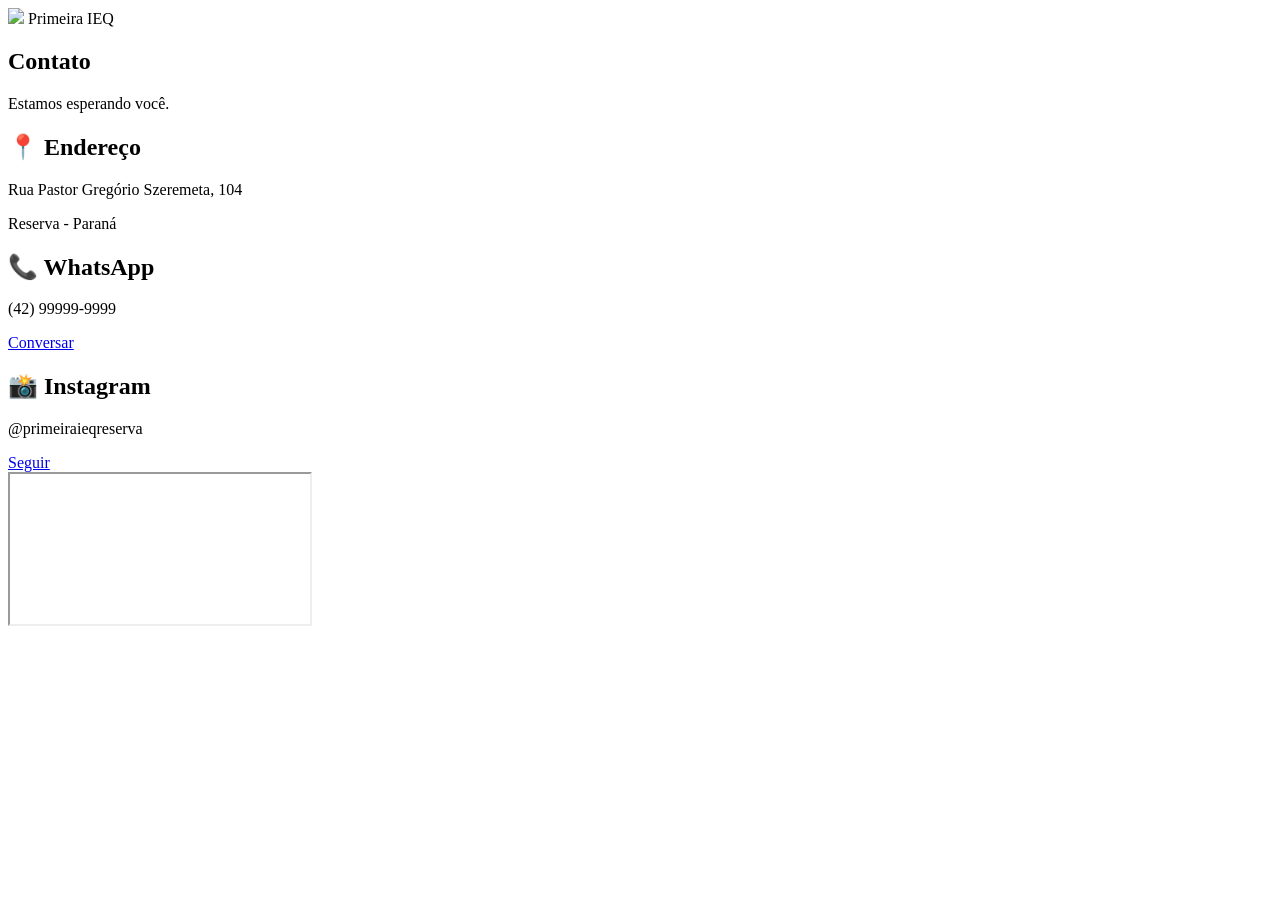
==== contato.html @ 2b6d756c "bfgg" ====
<!DOCTYPE html>
<html lang="pt-BR">

<head>

<meta charset="UTF-8">

<meta name="viewport" content="width=device-width, initial-scale=1.0">

<title>Contato | Primeira IEQ</title>

<link rel="stylesheet" href="css/style.css">

</head>

<body>

<header>

<div class="logo">
<img src="assets/logo.png">
<span>Primeira IEQ</span>
</div>

</header>

<section class="page-hero">

<h1>Contato</h1>

<p>
Estamos esperando você.
</p>

</section>

<section class="contato-grid">

<div class="contato-card">

<h2>📍 Endereço</h2>

<p>
Rua Pastor Gregório Szeremeta, 104
</p>

<p>
Reserva - Paraná
</p>

</div>

<div class="contato-card">

<h2>📞 WhatsApp</h2>

<p>
(42) 99999-9999
</p>

<a
href="https://wa.me/5542999999999"
target="_blank"
class="btn">

Conversar

</a>

</div>

<div class="contato-card">

<h2>📸 Instagram</h2>

<p>
@primeiraieqreserva
</p>

<a
href="#"
class="btn">

Seguir

</a>

</div>

</section>

<section class="mapa">

<iframe
src="https://www.google.com/maps/embed?pb="
allowfullscreen
loading="lazy">
</iframe>

</section>

</body>

</html>
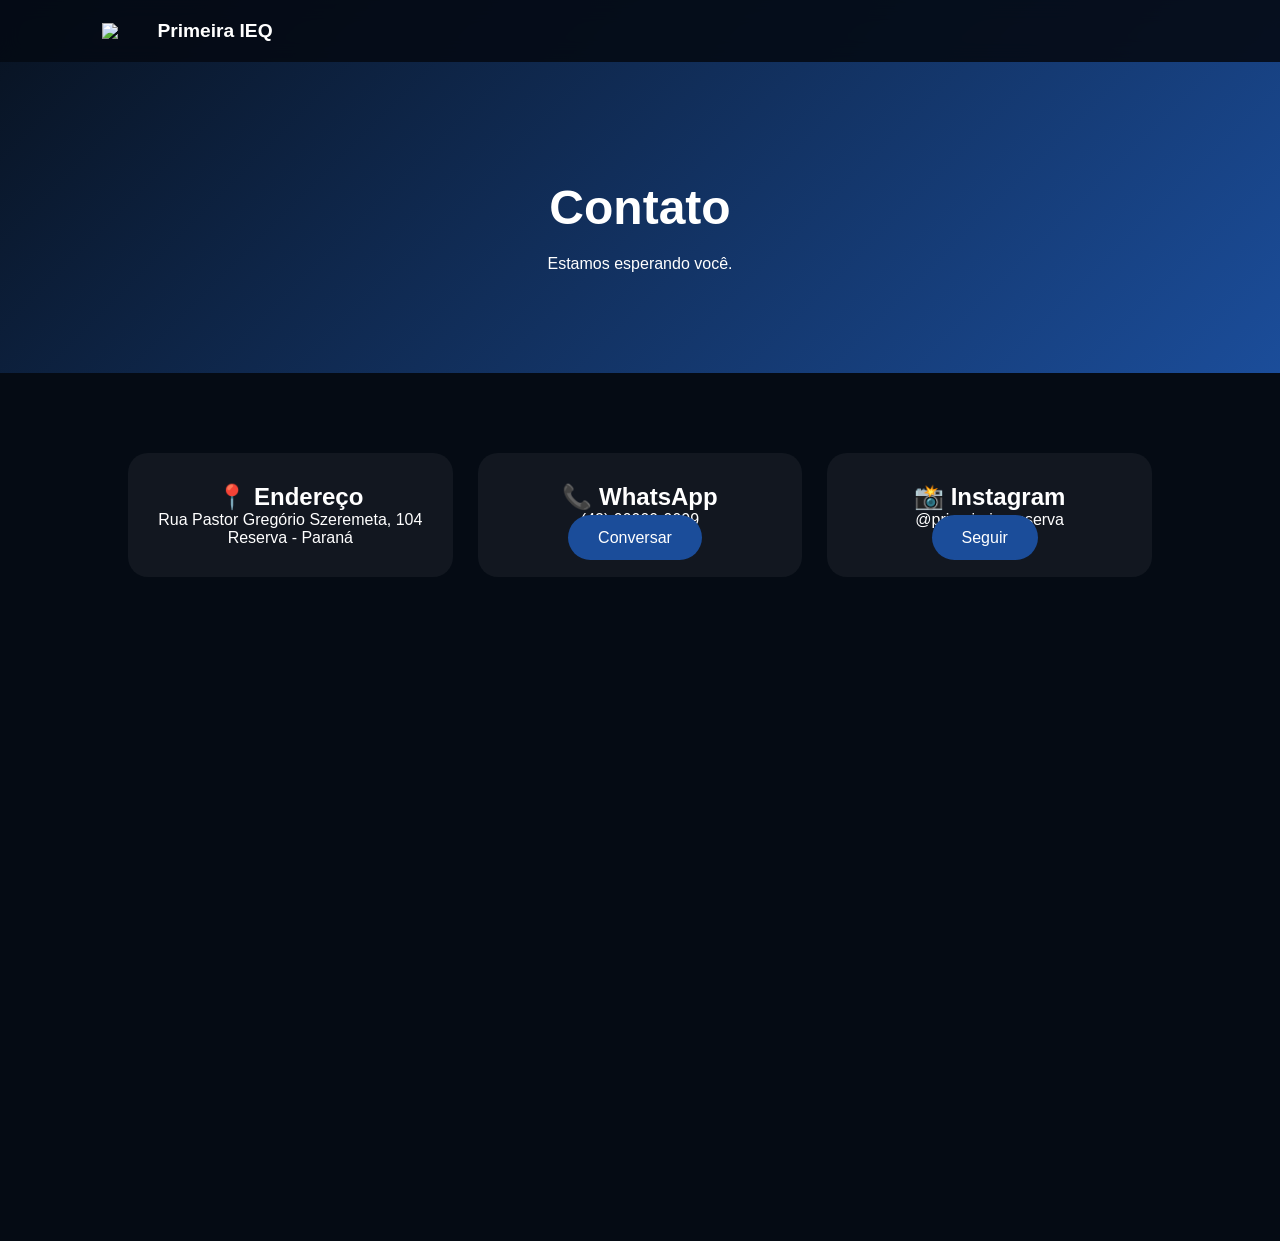
==== commit b37db402: "fvdd" ====
--- a/contato.html
+++ b/contato.html
@@ -9,7 +9,7 @@
 
 <title>Contato | Primeira IEQ</title>
 
-<link rel="stylesheet" href="css/style.css">
+<link rel="stylesheet" href="style.css">
 
 </head>
 
--- a/style.css
+++ b/style.css
@@ -0,0 +1,681 @@
+*{
+    margin:0;
+    padding:0;
+    box-sizing:border-box;
+    font-family:'Poppins',sans-serif;
+}
+
+:root{
+
+    --bg:#050B14;
+    --card:#0D1726;
+    --blue:#1B4D9A;
+    --light:#6A9EFF;
+    --white:#ffffff;
+
+}
+
+body{
+
+    background:var(--bg);
+    color:white;
+    overflow-x:hidden;
+
+}
+
+header{
+
+    position:fixed;
+    top:0;
+    width:100%;
+
+    display:flex;
+    justify-content:space-between;
+    align-items:center;
+
+    padding:20px 8%;
+
+    background:rgba(5,11,20,.9);
+
+    backdrop-filter:blur(10px);
+
+    z-index:999;
+
+}
+
+.logo{
+
+    display:flex;
+    align-items:center;
+    gap:10px;
+
+}
+
+.logo img{
+
+    width:45px;
+
+}
+
+.logo span{
+
+    font-size:1.2rem;
+    font-weight:600;
+
+}
+
+nav{
+
+    display:flex;
+    gap:30px;
+
+}
+
+nav a{
+
+    color:white;
+    text-decoration:none;
+
+}
+
+nav a:hover{
+
+    color:var(--light);
+
+}
+
+#menu-btn{
+
+    display:none;
+
+}
+
+.hero{
+
+    height:100vh;
+
+    background:
+    linear-gradient(rgba(0,0,0,.55),
+    rgba(0,0,0,.55)),
+    url('../assets/banner.jpg');
+
+    background-size:cover;
+    background-position:center;
+
+    display:flex;
+    justify-content:center;
+    align-items:center;
+
+    text-align:center;
+
+}
+
+.hero-content h1{
+
+    font-size:4rem;
+
+}
+
+.hero-content p{
+
+    margin-top:20px;
+    font-size:1.2rem;
+
+}
+
+.hero-buttons{
+
+    margin-top:30px;
+
+}
+
+.btn{
+
+    background:var(--blue);
+    color:white;
+
+    text-decoration:none;
+
+    padding:14px 30px;
+
+    border-radius:40px;
+
+    margin-right:10px;
+
+}
+
+.btn-outline{
+
+    border:2px solid white;
+
+    color:white;
+
+    text-decoration:none;
+
+    padding:14px 30px;
+
+    border-radius:40px;
+
+}
+
+section{
+
+    padding:100px 10%;
+
+}
+
+.sobre{
+
+    text-align:center;
+
+}
+
+.sobre h2{
+
+    margin-bottom:20px;
+
+}
+
+.cards{
+
+    display:grid;
+
+    grid-template-columns:
+    repeat(auto-fit,minmax(250px,1fr));
+
+    gap:25px;
+
+}
+
+.card{
+
+    background:rgba(255,255,255,.05);
+
+    backdrop-filter:blur(15px);
+
+    border:1px solid rgba(255,255,255,.1);
+
+    border-radius:20px;
+
+    padding:35px;
+
+    transition:.3s;
+
+}
+
+.card:hover{
+
+    transform:translateY(-10px);
+
+}
+
+.programacao-home{
+
+    text-align:center;
+
+}
+
+.agenda{
+
+    margin-top:40px;
+
+    display:grid;
+
+    grid-template-columns:
+    repeat(auto-fit,minmax(220px,1fr));
+
+    gap:25px;
+
+}
+
+.agenda-card{
+
+    background:var(--card);
+
+    padding:30px;
+
+    border-radius:20px;
+
+}
+
+.cta{
+
+    text-align:center;
+
+    background:
+    linear-gradient(
+    135deg,
+    #0D1726,
+    #1B4D9A
+    );
+
+}
+
+footer{
+
+    text-align:center;
+
+    padding:50px;
+
+    background:#02060D;
+
+}
+
+.whatsapp{
+
+    position:fixed;
+
+    right:25px;
+    bottom:25px;
+
+    width:65px;
+    height:65px;
+
+    border-radius:50%;
+
+    background:#25D366;
+
+    display:flex;
+    align-items:center;
+    justify-content:center;
+
+    text-decoration:none;
+
+    font-size:2rem;
+
+}
+
+@media(max-width:900px){
+
+    nav{
+
+        display:none;
+
+    }
+
+    #menu-btn{
+
+        display:block;
+
+        background:none;
+        border:none;
+
+        color:white;
+
+        font-size:2rem;
+
+    }
+
+    .hero-content h1{
+
+        font-size:2.5rem;
+
+    }
+
+}
+.page-hero{
+
+padding-top:180px;
+
+padding-bottom:100px;
+
+text-align:center;
+
+background:
+linear-gradient(
+135deg,
+#081220,
+#1B4D9A
+);
+
+}
+
+.page-hero h1{
+
+font-size:3rem;
+
+margin-bottom:20px;
+
+}
+
+.evento-card img{
+
+width:100%;
+
+height:250px;
+
+object-fit:cover;
+
+border-radius:15px;
+
+margin-bottom:20px;
+
+}
+
+.form-section{
+
+min-height:100vh;
+
+display:flex;
+
+justify-content:center;
+
+align-items:center;
+
+padding:150px 20px;
+
+}
+
+.form-card{
+
+background:
+rgba(255,255,255,.05);
+
+padding:40px;
+
+border-radius:20px;
+
+width:100%;
+
+max-width:600px;
+
+backdrop-filter:blur(20px);
+
+}
+
+.form-card h1{
+
+text-align:center;
+
+margin-bottom:30px;
+
+}
+
+.form-card form{
+
+display:flex;
+
+flex-direction:column;
+
+gap:15px;
+
+}
+
+.form-card input,
+.form-card select{
+
+padding:15px;
+
+border:none;
+
+border-radius:10px;
+
+background:#111b2c;
+
+color:white;
+
+}
+
+.form-card button{
+
+padding:15px;
+
+border:none;
+
+border-radius:10px;
+
+background:#1B4D9A;
+
+color:white;
+
+font-size:1rem;
+
+cursor:pointer;
+
+}
+
+textarea{
+
+width:100%;
+
+min-height:180px;
+
+padding:15px;
+
+background:#111b2c;
+
+border:none;
+
+border-radius:10px;
+
+color:white;
+
+resize:none;
+
+}
+
+.pix-section{
+
+padding:80px 10%;
+
+display:flex;
+
+justify-content:center;
+
+}
+
+.pix-card{
+
+max-width:500px;
+
+width:100%;
+
+background:
+rgba(255,255,255,.05);
+
+backdrop-filter:blur(20px);
+
+padding:40px;
+
+border-radius:20px;
+
+text-align:center;
+
+}
+
+.pix-img{
+
+width:250px;
+
+margin-bottom:30px;
+
+}
+
+.pix-card button{
+
+margin-top:20px;
+
+padding:15px 30px;
+
+background:#1B4D9A;
+
+border:none;
+
+border-radius:10px;
+
+color:white;
+
+cursor:pointer;
+
+}
+
+.pix-card button:hover{
+
+background:#2b65c4;
+
+}
+/* GALERIA */
+
+.galeria-grid{
+
+padding:80px 10%;
+
+display:grid;
+
+grid-template-columns:
+repeat(auto-fit,minmax(300px,1fr));
+
+gap:20px;
+
+}
+
+.galeria-grid img{
+
+width:100%;
+
+height:280px;
+
+object-fit:cover;
+
+border-radius:20px;
+
+cursor:pointer;
+
+transition:.3s;
+
+}
+
+.galeria-grid img:hover{
+
+transform:scale(1.03);
+
+}
+
+#lightbox{
+
+display:none;
+
+position:fixed;
+
+top:0;
+left:0;
+
+width:100%;
+height:100%;
+
+background:rgba(0,0,0,.95);
+
+justify-content:center;
+align-items:center;
+
+z-index:9999;
+
+}
+
+#lightbox img{
+
+max-width:90%;
+max-height:90%;
+
+border-radius:20px;
+
+}
+
+#lightbox span{
+
+position:absolute;
+
+top:30px;
+right:40px;
+
+font-size:3rem;
+
+cursor:pointer;
+
+}
+
+/* VÍDEOS */
+
+.videos{
+
+padding:80px 10%;
+
+display:grid;
+
+grid-template-columns:
+repeat(auto-fit,minmax(350px,1fr));
+
+gap:30px;
+
+}
+
+.video-card{
+
+background:
+rgba(255,255,255,.05);
+
+padding:20px;
+
+border-radius:20px;
+
+}
+
+.video-card iframe{
+
+width:100%;
+
+height:250px;
+
+border:none;
+
+border-radius:15px;
+
+margin-bottom:15px;
+
+}
+
+/* CONTATO */
+
+.contato-grid{
+
+padding:80px 10%;
+
+display:grid;
+
+grid-template-columns:
+repeat(auto-fit,minmax(280px,1fr));
+
+gap:25px;
+
+}
+
+.contato-card{
+
+background:
+rgba(255,255,255,.05);
+
+padding:30px;
+
+border-radius:20px;
+
+text-align:center;
+
+}
+
+.mapa{
+
+padding:0 10% 80px;
+
+}
+
+.mapa iframe{
+
+width:100%;
+
+height:500px;
+
+border:none;
+
+border-radius:20px;
+
+}
